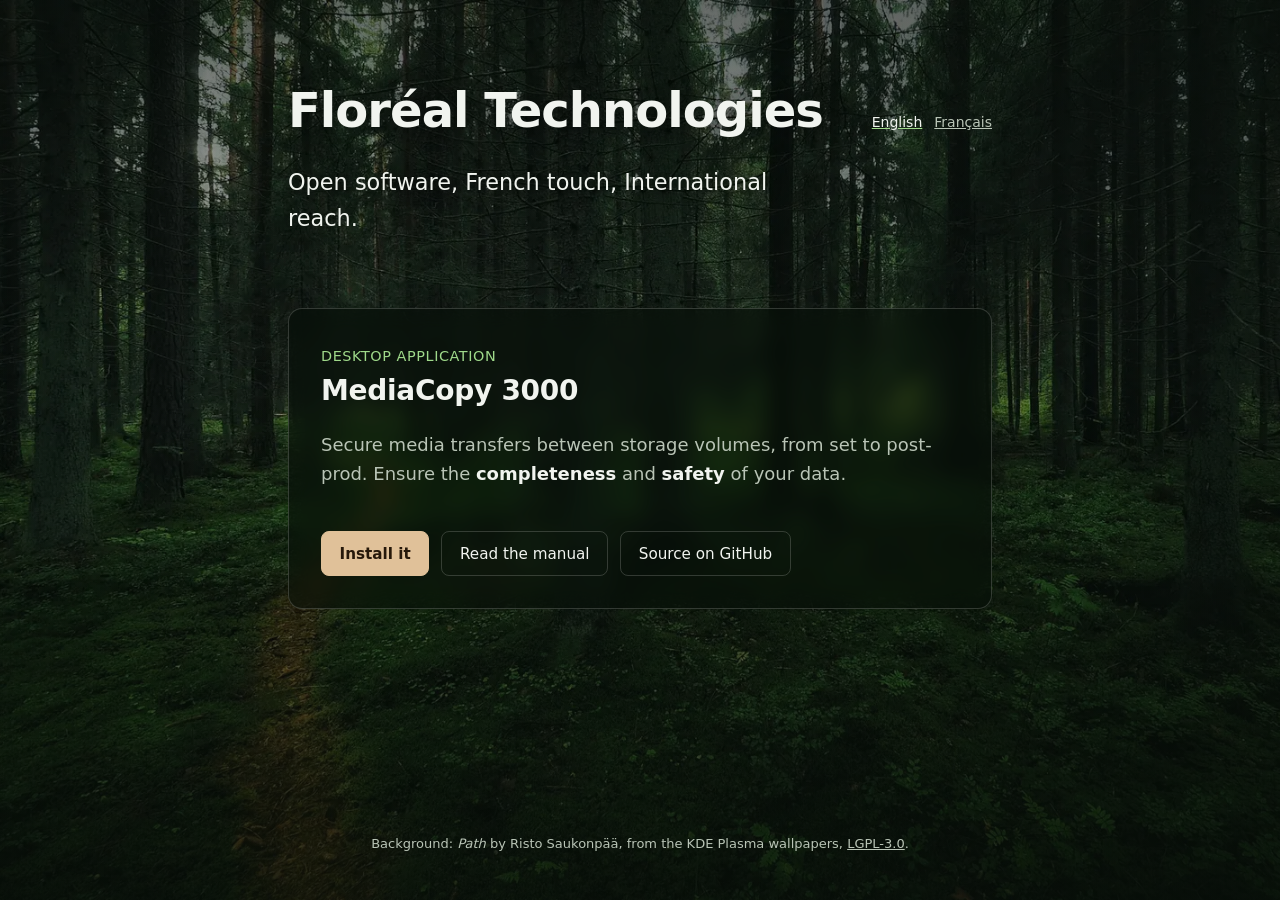
==== index.html @ 7e0f20ac "first commit" ====
<!doctype html>
<html lang="en">
<head>
<meta charset="utf-8">
<meta name="viewport" content="width=device-width, initial-scale=1">
<title>Floréal Technologies</title>
<meta name="description" content="Floréal Technologies: Open software, French touch, International reach.">
<link rel="canonical" href="https://floreal.tech/">
<link rel="alternate" hreflang="en" href="https://floreal.tech/">
<link rel="alternate" hreflang="fr" href="https://floreal.tech/fr/">
<link rel="icon" href="/favicon.svg" type="image/svg+xml">
<link rel="stylesheet" href="/styles.css">
<meta property="og:title" content="Floréal Technologies">
<meta property="og:description" content="Floréal Technologies: Open software, French touch, International reach.">
<meta property="og:type" content="website">
<meta property="og:url" content="https://floreal.tech/">
<meta property="og:image" content="https://floreal.tech/img/path-1600.jpg">
</head>
<body>

<div class="backdrop">
  <picture>
    <source type="image/webp"
            srcset="/img/path-1000.webp 1000w, /img/path-1600.webp 1600w, /img/path-2560.webp 2560w"
            sizes="100vw">
    <img src="/img/path-1600.jpg"
         srcset="/img/path-1000.jpg 1000w, /img/path-1600.jpg 1600w, /img/path-2560.jpg 2560w"
         sizes="100vw" width="2560" height="1600" alt="" fetchpriority="high" decoding="async">
  </picture>
</div>

<main class="page">
  <header class="brand">
    <h1>Floréal Technologies</h1>
    <nav class="langs" aria-label="Language">
      <a href="/" aria-current="true" hreflang="en">English</a>
      <a href="/fr/" hreflang="fr">Français</a>
    </nav>
  </header>

  <p class="tagline">Open software, French touch, International reach.</p>

  <section class="cards" aria-label="Products">

  <article class="card" aria-labelledby="mc3k">
    <p class="what">Desktop application</p>
    <h2 id="mc3k">MediaCopy 3000</h2>
    <p>
      Secure media transfers between storage volumes, from set to post-prod.
      Ensure the <strong>completeness</strong> and <strong>safety</strong> of
      your data.
    </p>
    <div class="actions">
      <a class="btn btn-primary" href="/MediaCopy3000/installation">Install it</a>
      <a class="btn" href="/MediaCopy3000/">Read the manual</a>
      <a class="btn" href="https://github.com/Floreal-Technologies">Source on GitHub</a>
    </div>
  </article>

  </section>
</main>

<footer>
  <p>Background: <em>Path</em> by Risto Saukonpää, from the KDE Plasma wallpapers,
  <a href="/licenses/LGPL-3.0.txt">LGPL-3.0</a>.</p>
</footer>

</body>
</html>
---- styles.css ----
:root {
  --ink: oklch(96.35% 0.0073 132.42);
  --ink-dim: oklch(80.78% 0.0228 138.98);
  --line: rgba(241, 244, 239, 0.18);
  --card: rgba(8, 15, 9, 0.62);
  --accent: oklch(82.63% 0.1221 137.67);
  --sand: oklch(82.77% 0.0638 73.81);
  --bg: oklch(15.02% 0.0148 150.01);
}

* { box-sizing: border-box; }

html { -webkit-text-size-adjust: 100%; }

body {
  margin: 0;
  min-height: 100svh;
  background: var(--bg);
  color: var(--ink);
  font: 400 clamp(1rem, 0.95rem + 0.3vw, 1.125rem)/1.6 system-ui, -apple-system, "Segoe UI", Roboto, sans-serif;
  display: flex;
  flex-direction: column;
}

.backdrop {
  position: fixed;
  inset: 0;
  z-index: -1;
}

.backdrop img {
  width: 100%;
  height: 100%;
  object-fit: cover;
  object-position: 32% 62%;
}

.backdrop::after {
  content: "";
  position: absolute;
  inset: 0;
  background:
    radial-gradient(130% 100% at 30% 35%, rgba(7, 13, 8, 0.05) 0%, rgba(7, 13, 8, 0.45) 65%, rgba(7, 13, 8, 0.72) 100%),
    linear-gradient(to bottom, rgba(7, 13, 8, 0.45), rgba(7, 13, 8, 0.2) 45%, rgba(7, 13, 8, 0.7));
}

.page {
  flex: 1 0 auto;
  width: 100%;
  max-width: 46rem;
  margin: 0 auto;
  padding: clamp(2.5rem, 8vh, 5rem) 1rem 2rem;
}

/* Header */
.brand {
  display: flex;
  align-items: baseline;
  justify-content: space-between;
  gap: 1rem;
  flex-wrap: wrap;
}

.brand h1 {
  margin: 0;
  font-size: clamp(1.9rem, 1.4rem + 2.2vw, 3rem);
  font-weight: 600;
  letter-spacing: -0.02em;
  text-shadow: 0 2px 24px rgba(0, 0, 0, 0.5);
}

.langs {
  display: flex;
  gap: 0.75rem;
  font-size: 0.875rem;
}

.langs a { color: var(--ink-dim); }
.langs [aria-current="true"] {
  color: var(--ink);
  text-decoration-color: var(--accent);
}

.tagline {
  margin: 1rem 0 0;
  font-size: clamp(1.1rem, 1rem + 0.6vw, 1.4rem);
  color: var(--ink);
  max-width: 38ch;
  text-shadow: 0 1px 14px rgba(0, 0, 0, 0.65);
}

.lede {
  margin: 0.75rem 0 0;
  color: var(--ink-dim);
  max-width: 60ch;
  text-shadow: 0 1px 14px rgba(0, 0, 0, 0.7);
}

.cards {
  margin-top: clamp(2.5rem, 8vh, 4.5rem);
  display: grid;
  grid-template-columns: repeat(auto-fit, minmax(19rem, 1fr));
  gap: clamp(1rem, 0.75rem + 1vw, 1.5rem);
  align-items: stretch;
}

.card-wide { grid-column: 1 / -1; }

.card {
  display: flex;
  flex-direction: column;
  padding: clamp(1.25rem, 1rem + 1.5vw, 2rem);
  background: var(--card);
  border: 1px solid var(--line);
  border-radius: 14px;
  backdrop-filter: blur(10px) saturate(115%);
  -webkit-backdrop-filter: blur(10px) saturate(115%);
}

.card h2 {
  margin: 0;
  font-size: clamp(1.35rem, 1.2rem + 0.8vw, 1.75rem);
  font-weight: 600;
  letter-spacing: -0.01em;
}

.card .what {
  margin: 0.25rem 0 0;
  color: var(--accent);
  font-size: 0.9rem;
  letter-spacing: 0.04em;
  text-transform: uppercase;
}

.card p { color: var(--ink-dim); }
.card p strong { color: var(--ink); font-weight: 600; }

.actions {
  display: flex;
  flex-wrap: wrap;
  gap: 0.75rem;
  margin-top: auto;
  padding-top: 1.5rem;
}

.btn {
  display: inline-block;
  padding: 0.6rem 1.1rem;
  border-radius: 8px;
  border: 1px solid var(--line);
  text-decoration: none;
  color: var(--ink);
  font-size: 0.95rem;
  transition: background-color 0.15s ease, border-color 0.15s ease;
}

.btn:hover, .btn:focus-visible {
  background: rgba(241, 244, 239, 0.1);
  border-color: rgba(241, 244, 239, 0.4);
}

.btn-primary {
  background: var(--sand);
  border-color: var(--sand);
  color: oklch(22.34% 0.0329 64.74);
  font-weight: 600;
}

.btn-primary:hover, .btn-primary:focus-visible {
  background: oklch(88.34% 0.0514 72.83);
  border-color: oklch(88.34% 0.0514 72.83);
}

a { color: var(--accent); }
a:focus-visible { outline: 2px solid var(--sand); outline-offset: 3px; border-radius: 4px; }

/* Footer */
footer {
  flex: 0 0 auto;
  padding: 2rem 1rem 2.5rem;
  text-align: center;
  font-size: 0.8125rem;
  color: var(--ink-dim);
}

footer p { margin: 0.35rem 0; }
footer a { color: var(--ink-dim); }

@media (prefers-reduced-transparency: reduce) {
  .card { backdrop-filter: none; -webkit-backdrop-filter: none; background: rgba(8, 15, 9, 0.9); }
}
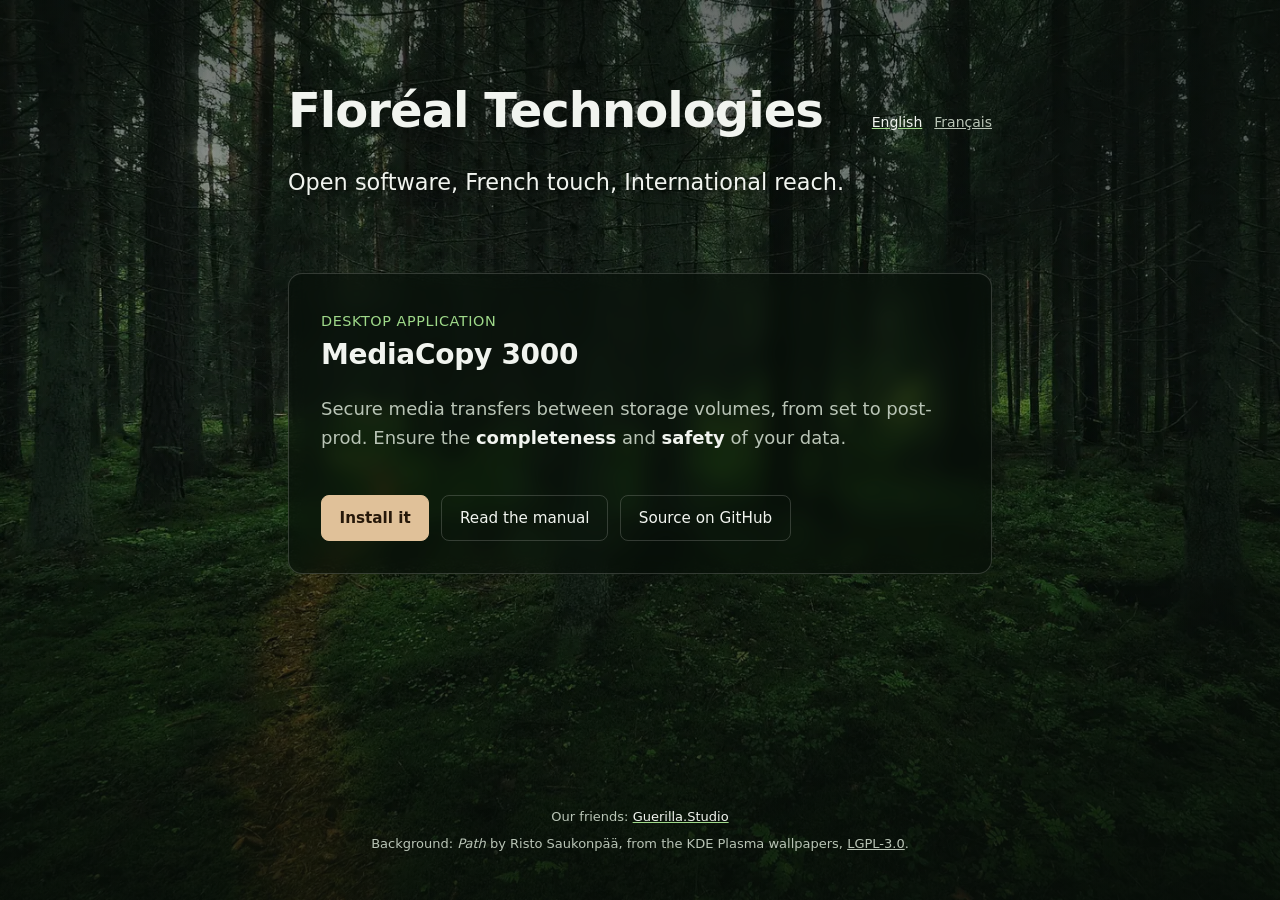
==== commit 451ff9b9: "friends" ====
--- a/index.html
+++ b/index.html
@@ -61,6 +61,10 @@
 </main>
 
 <footer>
+  <p class="friends">Our friends:
+    <a href="https://guerilla.studio">Guerilla.Studio</a>
+    <!-- <span class="sep" aria-hidden="true">∴</span> -->
+  </p>
   <p>Background: <em>Path</em> by Risto Saukonpää, from the KDE Plasma wallpapers,
   <a href="/licenses/LGPL-3.0.txt">LGPL-3.0</a>.</p>
 </footer>
--- a/styles.css
+++ b/styles.css
@@ -85,7 +85,6 @@
   margin: 1rem 0 0;
   font-size: clamp(1.1rem, 1rem + 0.6vw, 1.4rem);
   color: var(--ink);
-  max-width: 38ch;
   text-shadow: 0 1px 14px rgba(0, 0, 0, 0.65);
 }
 
@@ -185,6 +184,7 @@
 
 footer p { margin: 0.35rem 0; }
 footer a { color: var(--ink-dim); }
+.friends a { color: var(--ink); text-decoration-color: var(--accent); }
 
 @media (prefers-reduced-transparency: reduce) {
   .card { backdrop-filter: none; -webkit-backdrop-filter: none; background: rgba(8, 15, 9, 0.9); }
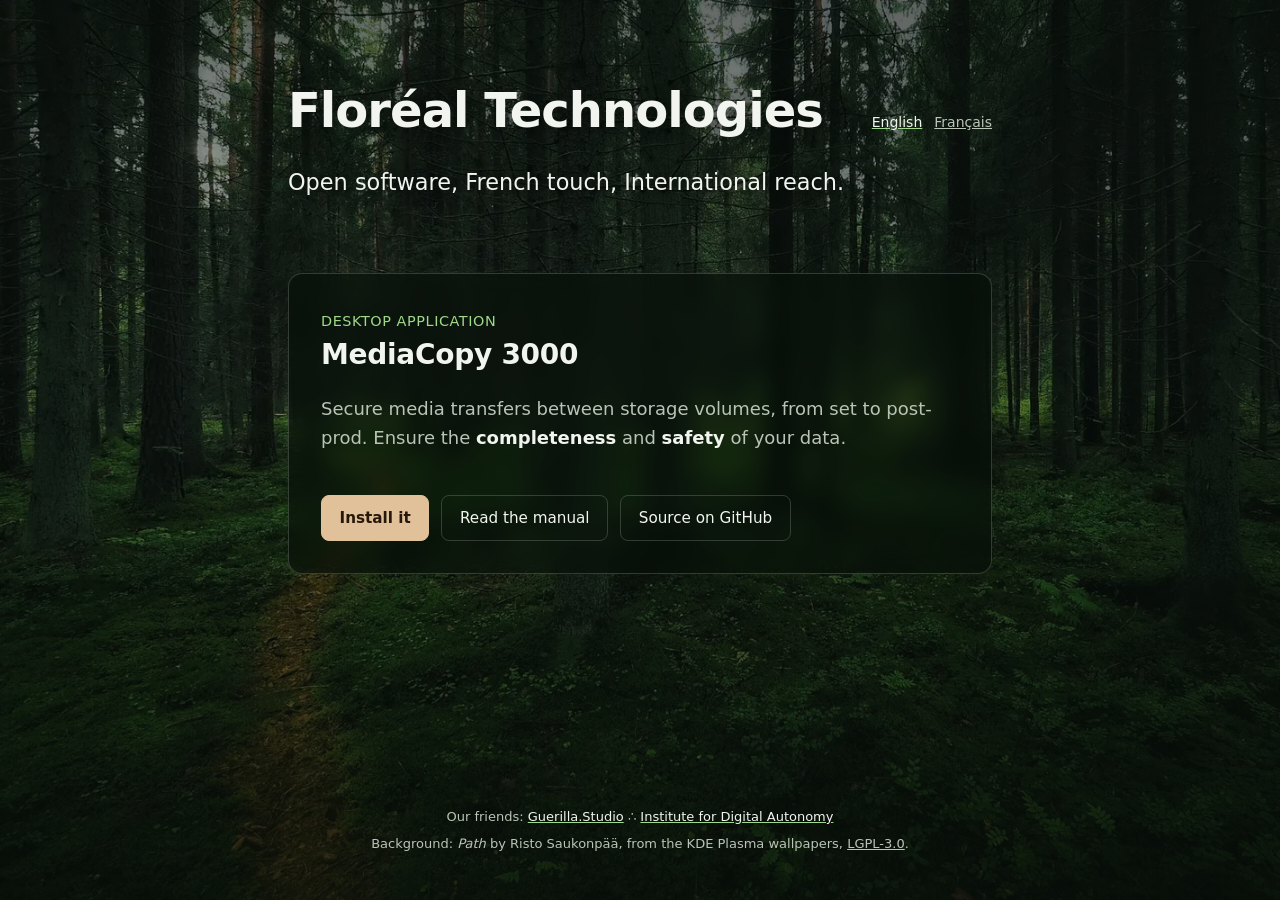
==== commit 65635fe0: "Add IDA as friends" ====
--- a/index.html
+++ b/index.html
@@ -63,7 +63,8 @@
 <footer>
   <p class="friends">Our friends:
     <a href="https://guerilla.studio">Guerilla.Studio</a>
-    <!-- <span class="sep" aria-hidden="true">∴</span> -->
+    <span class="sep" aria-hidden="true">∴</span>
+    <a href="https://digital-autonomy.institute/">Institute for Digital Autonomy</a>
   </p>
   <p>Background: <em>Path</em> by Risto Saukonpää, from the KDE Plasma wallpapers,
   <a href="/licenses/LGPL-3.0.txt">LGPL-3.0</a>.</p>
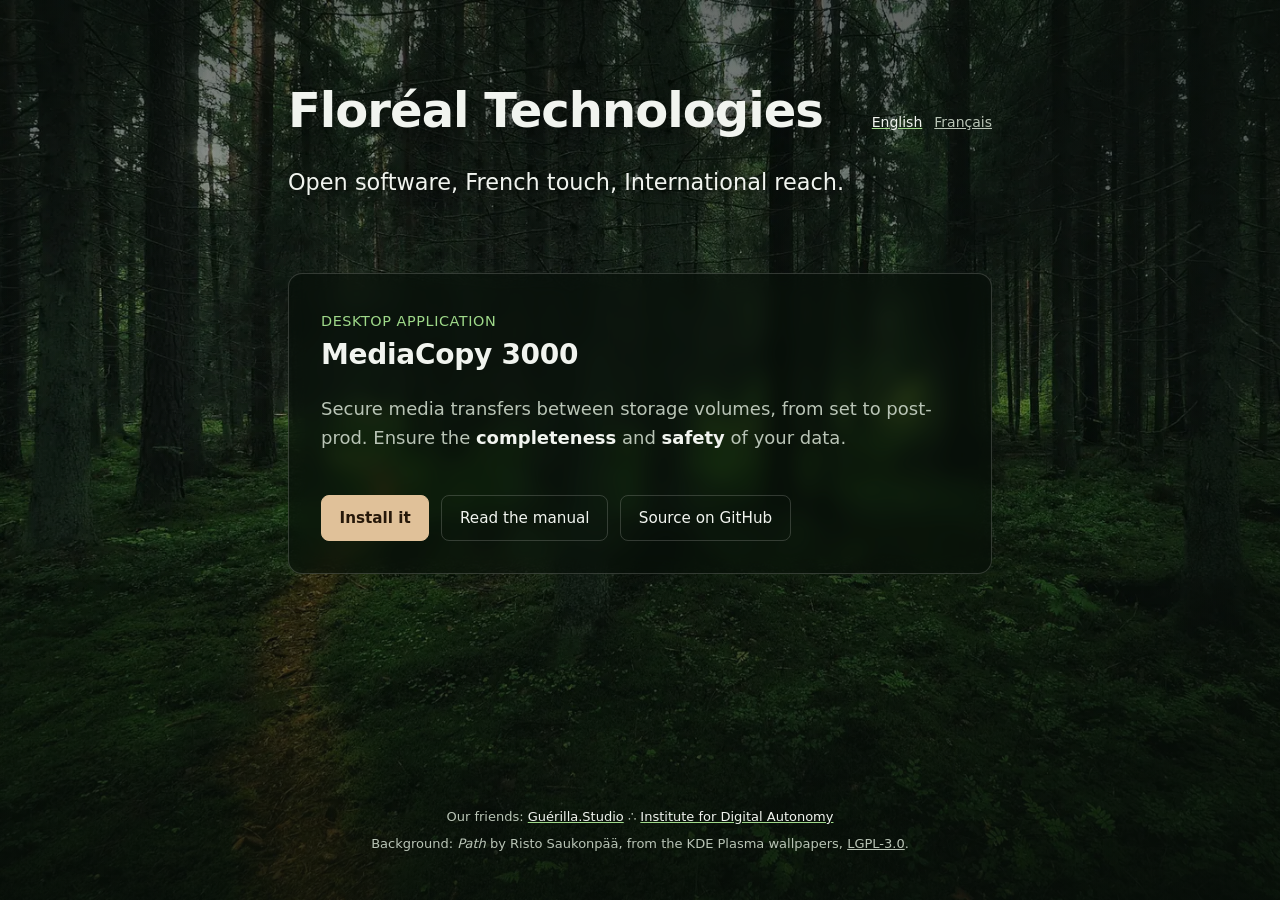
==== commit 34228c0c: "fix typo" ====
--- a/index.html
+++ b/index.html
@@ -62,7 +62,7 @@
 
 <footer>
   <p class="friends">Our friends:
-    <a href="https://guerilla.studio">Guerilla.Studio</a>
+    <a href="https://guerilla.studio">Guérilla.Studio</a>
     <span class="sep" aria-hidden="true">∴</span>
     <a href="https://digital-autonomy.institute/">Institute for Digital Autonomy</a>
   </p>
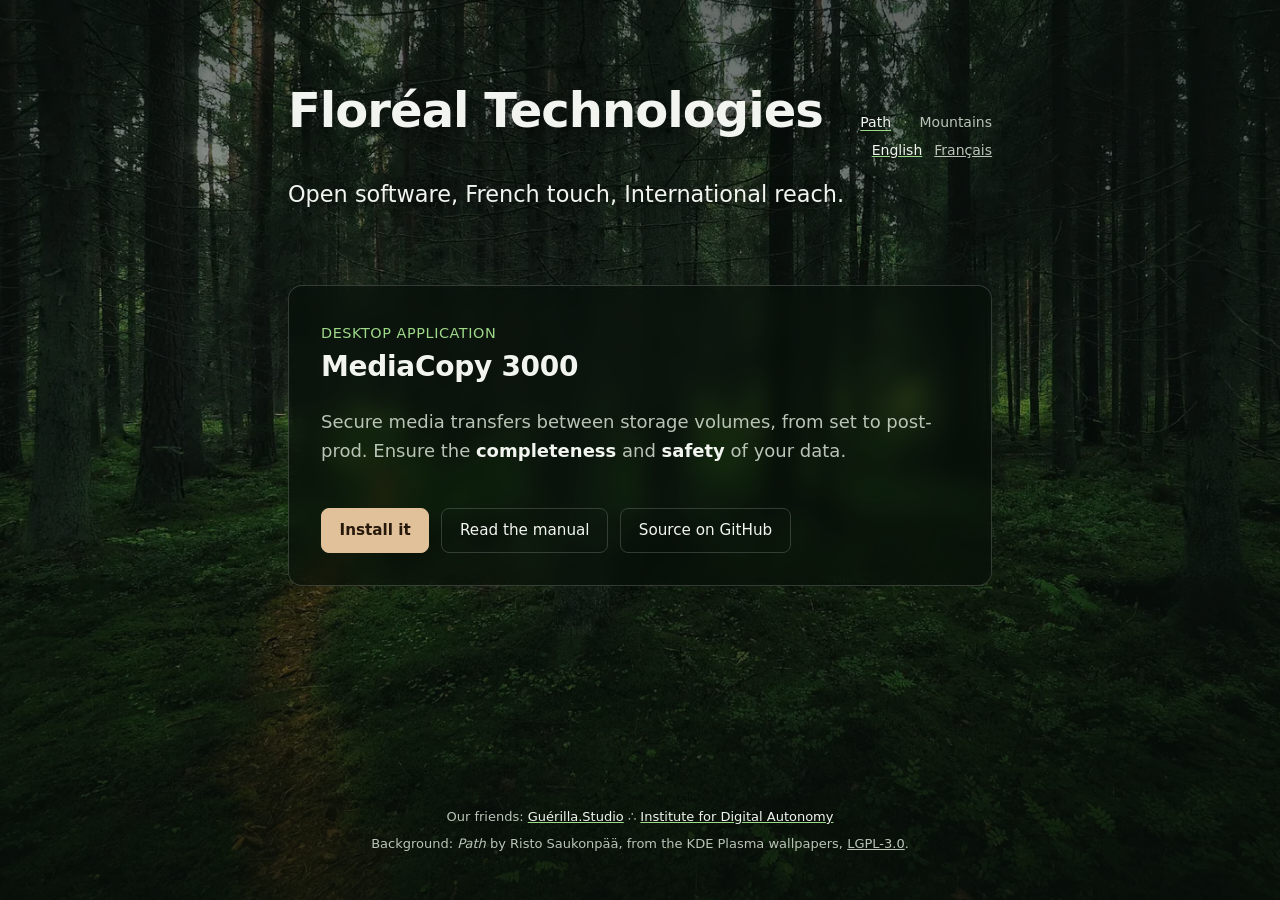
==== commit 7f7697c6: "Mountain theme" ====
--- a/index.html
+++ b/index.html
@@ -1,5 +1,5 @@
 <!doctype html>
-<html lang="en">
+<html lang="en" data-theme="path">
 <head>
 <meta charset="utf-8">
 <meta name="viewport" content="width=device-width, initial-scale=1">
@@ -9,6 +9,13 @@
 <link rel="alternate" hreflang="en" href="https://floreal.tech/">
 <link rel="alternate" hreflang="fr" href="https://floreal.tech/fr/">
 <link rel="icon" href="/favicon.svg" type="image/svg+xml">
+<script>
+/* Set the palette before first paint. */
+try {
+  var t = localStorage.getItem("floreal-theme");
+  if (t === "path" || t === "mountains") document.documentElement.dataset.theme = t;
+} catch (e) {}
+</script>
 <link rel="stylesheet" href="/styles.css">
 <meta property="og:title" content="Floréal Technologies">
 <meta property="og:description" content="Floréal Technologies: Open software, French touch, International reach.">
@@ -32,10 +39,17 @@
 <main class="page">
   <header class="brand">
     <h1>Floréal Technologies</h1>
-    <nav class="langs" aria-label="Language">
-      <a href="/" aria-current="true" hreflang="en">English</a>
-      <a href="/fr/" hreflang="fr">Français</a>
-    </nav>
+    <div class="brand-nav">
+      <nav class="themes" aria-label="Background" hidden>
+        <button type="button" data-shot="path" aria-pressed="true">Path</button>
+        <span class="sep" aria-hidden="true">·</span>
+        <button type="button" data-shot="mountains" aria-pressed="false">Mountains</button>
+      </nav>
+      <nav class="langs" aria-label="Language">
+        <a href="/" aria-current="true" hreflang="en">English</a>
+        <a href="/fr/" hreflang="fr">Français</a>
+      </nav>
+    </div>
   </header>
 
   <p class="tagline">Open software, French touch, International reach.</p>
@@ -66,9 +80,13 @@
     <span class="sep" aria-hidden="true">∴</span>
     <a href="https://digital-autonomy.institute/">Institute for Digital Autonomy</a>
   </p>
-  <p>Background: <em>Path</em> by Risto Saukonpää, from the KDE Plasma wallpapers,
+  <p class="credit" data-for="path">Background: <em>Path</em> by Risto Saukonpää, from the KDE Plasma wallpapers,
   <a href="/licenses/LGPL-3.0.txt">LGPL-3.0</a>.</p>
+  <p class="credit" data-for="mountains">Background: aerial photograph by John Towner, from
+  <a href="https://unsplash.com/photos/JgOeRuGD_Y4">Unsplash</a>.</p>
 </footer>
+
+<script src="/theme.js" defer></script>
 
 </body>
 </html>
--- a/styles.css
+++ b/styles.css
@@ -1,11 +1,42 @@
-:root {
+/* Themes: the backdrop photo and everything tuned to it.
+   The active one is set on <html data-theme>. */
+:root,
+html[data-theme="path"] {
   --ink: oklch(96.35% 0.0073 132.42);
   --ink-dim: oklch(80.78% 0.0228 138.98);
   --line: rgba(241, 244, 239, 0.18);
+  --tint: rgba(241, 244, 239, 0.1);
   --card: rgba(8, 15, 9, 0.62);
+  --card-solid: rgba(8, 15, 9, 0.9);
   --accent: oklch(82.63% 0.1221 137.67);
   --sand: oklch(82.77% 0.0638 73.81);
+  --sand-lift: oklch(88.34% 0.0514 72.83);
+  --on-sand: oklch(22.34% 0.0329 64.74);
   --bg: oklch(15.02% 0.0148 150.01);
+  --focus-pos: 32% 62%;
+  --scrim:
+    radial-gradient(130% 100% at 30% 35%, rgba(7, 13, 8, 0.05) 0%, rgba(7, 13, 8, 0.45) 65%, rgba(7, 13, 8, 0.72) 100%),
+    linear-gradient(to bottom, rgba(7, 13, 8, 0.45), rgba(7, 13, 8, 0.2) 45%, rgba(7, 13, 8, 0.7));
+}
+
+html[data-theme="mountains"] {
+  --ink: oklch(96.2% 0.0055 275);
+  --ink-dim: oklch(80.5% 0.018 272);
+  --line: rgba(233, 236, 245, 0.18);
+  --tint: rgba(233, 236, 245, 0.1);
+  --card: rgba(9, 10, 20, 0.62);
+  --card-solid: rgba(9, 10, 20, 0.9);
+  --accent: oklch(80% 0.11 25);
+  --sand: oklch(83% 0.07 32);
+  --sand-lift: oklch(88.5% 0.056 33);
+  --on-sand: oklch(24% 0.04 25);
+  --bg: oklch(16.5% 0.022 275);
+  --focus-pos: 50% 55%;
+  /* Lighter than the path scrim: the photo is already dark.
+     The top stays dimmed, because the sky sits behind the title. */
+  --scrim:
+    radial-gradient(120% 90% at 50% 20%, rgba(6, 8, 16, 0.22) 0%, rgba(6, 8, 16, 0.18) 55%, rgba(6, 8, 16, 0.5) 100%),
+    linear-gradient(to bottom, rgba(6, 8, 16, 0.5), rgba(6, 8, 16, 0.1) 45%, rgba(6, 8, 16, 0.5));
 }
 
 * { box-sizing: border-box; }
@@ -32,16 +63,18 @@
   width: 100%;
   height: 100%;
   object-fit: cover;
-  object-position: 32% 62%;
-}
+  object-position: var(--focus-pos);
+  transition: opacity 0.35s ease;
+}
+
+/* Held at 0 while the next backdrop decodes. */
+.backdrop.swapping img { opacity: 0; }
 
 .backdrop::after {
   content: "";
   position: absolute;
   inset: 0;
-  background:
-    radial-gradient(130% 100% at 30% 35%, rgba(7, 13, 8, 0.05) 0%, rgba(7, 13, 8, 0.45) 65%, rgba(7, 13, 8, 0.72) 100%),
-    linear-gradient(to bottom, rgba(7, 13, 8, 0.45), rgba(7, 13, 8, 0.2) 45%, rgba(7, 13, 8, 0.7));
+  background: var(--scrim);
 }
 
 .page {
@@ -69,17 +102,46 @@
   text-shadow: 0 2px 24px rgba(0, 0, 0, 0.5);
 }
 
-.langs {
-  display: flex;
+.brand-nav {
+  display: flex;
+  flex-direction: column;
+  align-items: flex-end;
+  gap: 0.35rem;
+}
+
+.langs, .themes {
+  display: flex;
+  align-items: baseline;
   gap: 0.75rem;
   font-size: 0.875rem;
 }
 
-.langs a { color: var(--ink-dim); }
-.langs [aria-current="true"] {
+.langs a, .themes button { color: var(--ink-dim); }
+
+.langs [aria-current="true"],
+.themes [aria-pressed="true"] {
   color: var(--ink);
   text-decoration-color: var(--accent);
 }
+
+/* Buttons that read as the links beside them. */
+.themes button {
+  margin: 0;
+  padding: 0;
+  border: 0;
+  background: none;
+  font: inherit;
+  cursor: pointer;
+  text-decoration: underline;
+  text-decoration-color: transparent;
+  text-underline-offset: 3px;
+  transition: color 0.15s ease, text-decoration-color 0.15s ease;
+}
+
+.themes button:hover { color: var(--ink); }
+.themes .sep { color: var(--ink-dim); opacity: 0.6; }
+/* display:flex above would defeat the UA rule for [hidden]. */
+.themes[hidden] { display: none; }
 
 .tagline {
   margin: 1rem 0 0;
@@ -154,24 +216,25 @@
 }
 
 .btn:hover, .btn:focus-visible {
-  background: rgba(241, 244, 239, 0.1);
-  border-color: rgba(241, 244, 239, 0.4);
+  background: var(--tint);
+  border-color: color-mix(in oklab, var(--ink) 40%, transparent);
 }
 
 .btn-primary {
   background: var(--sand);
   border-color: var(--sand);
-  color: oklch(22.34% 0.0329 64.74);
+  color: var(--on-sand);
   font-weight: 600;
 }
 
 .btn-primary:hover, .btn-primary:focus-visible {
-  background: oklch(88.34% 0.0514 72.83);
-  border-color: oklch(88.34% 0.0514 72.83);
+  background: var(--sand-lift);
+  border-color: var(--sand-lift);
 }
 
 a { color: var(--accent); }
-a:focus-visible { outline: 2px solid var(--sand); outline-offset: 3px; border-radius: 4px; }
+a:focus-visible,
+.themes button:focus-visible { outline: 2px solid var(--sand); outline-offset: 3px; border-radius: 4px; }
 
 /* Footer */
 footer {
@@ -183,9 +246,17 @@
 }
 
 footer p { margin: 0.35rem 0; }
+.credit { display: none; }
+html[data-theme="path"] .credit[data-for="path"],
+html[data-theme="mountains"] .credit[data-for="mountains"] { display: block; }
 footer a { color: var(--ink-dim); }
 .friends a { color: var(--ink); text-decoration-color: var(--accent); }
 
+@media (prefers-reduced-motion: reduce) {
+  .backdrop img { transition: none; }
+  .themes button { transition: none; }
+}
+
 @media (prefers-reduced-transparency: reduce) {
-  .card { backdrop-filter: none; -webkit-backdrop-filter: none; background: rgba(8, 15, 9, 0.9); }
-}
+  .card { backdrop-filter: none; -webkit-backdrop-filter: none; background: var(--card-solid); }
+}
